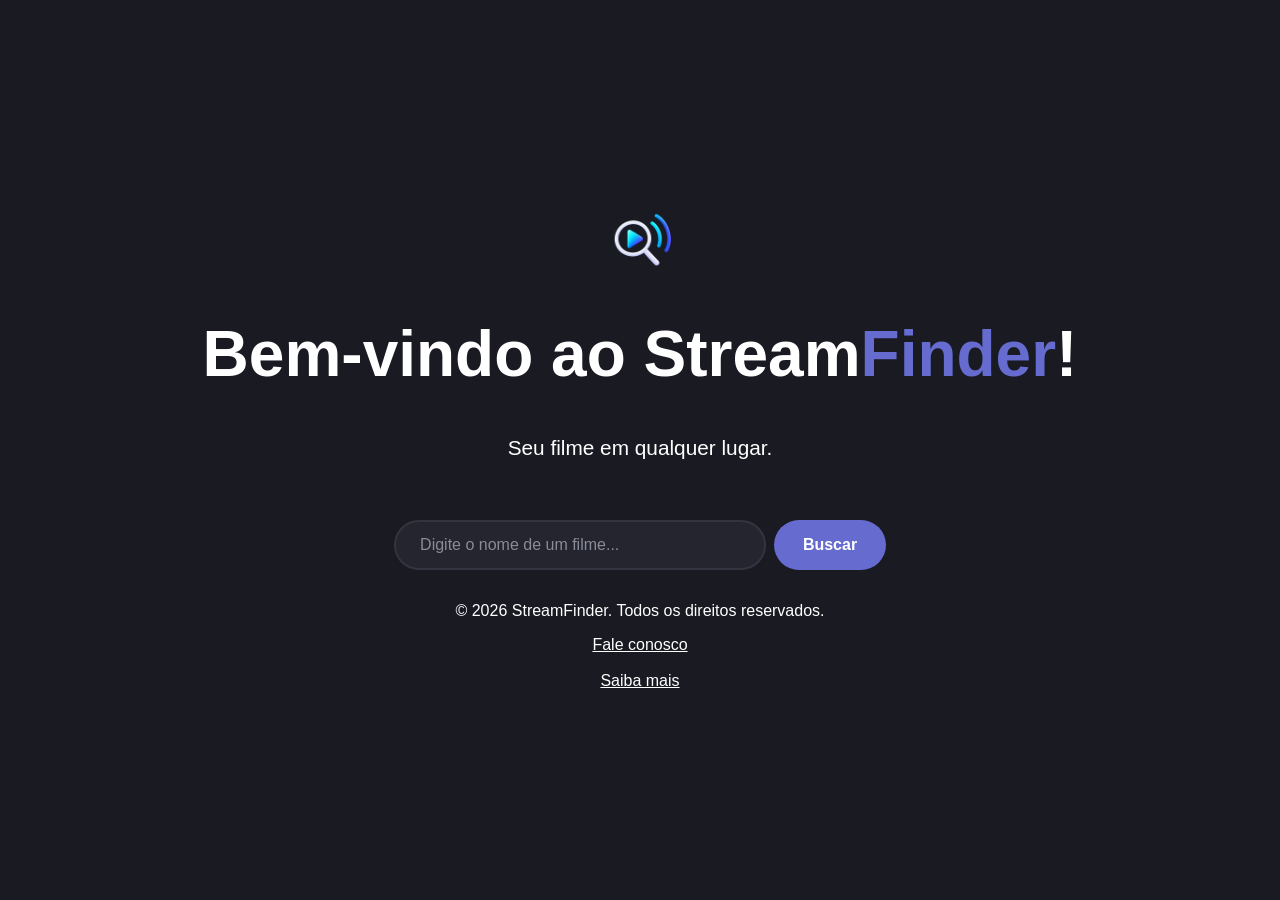
==== frontend/index.html @ 782a7907 "Merge branch 'main' of https://github.com/eftrotto/streamfinder" ====
<!DOCTYPE html>
<!-- Boiler plate = ! +tab-->
<html lang="en" >
<head>
    <meta charset="UTF-8">
    <meta name="viewport" content="width=device-width, initial-scale=1.0">
    <title>StreamFinder</title>
    <!-- Pro CSS funcionar no seu HTML vc tem que adicionar essa linha aqui debaixo, que linka o arquivo de estilo com o html -->
    <link rel="stylesheet" href="style.css">
    <!-- Linka o javascript -->
    <script src="script.js" defer></script>
</head>

<body>
    <header>
        <img src="Logo.png" alt="StreamFinder logo" id="logo">
        <!-- Ai aqui eu botei essa classe title, e lá no CSS eu defini o dela || e esse span é pra destacar aonde vai ficar roxo -->
        <h1 class="title"> Bem-vindo ao Stream<span>Finder</span>!</h1>
        <h4>
            Seu filme em qualquer lugar.
        </h4>
    </header>

    <main>
        <form id="search-form">
            <input 
                type="text" 
                id="movie-input" 
                placeholder="Digite o nome de um filme..." 
                required
            >
            <button type="submit">Buscar</button>
        </form>

        <p id="results"></p>

    </main>

    <footer>
        <p>&copy; 2026 StreamFinder. Todos os direitos reservados.</p>
        <nav>
            <a href="vgt@gmail.com">Fale conosco</a>
            <Br>
            <Br>
            <a href="/sobre">Saiba mais</a>
        </nav>
    </footer>
</body>
</html>
---- frontend/style.css ----
/* Defini as cores principais do projeto */
:root {
  --color-background: #191a22;
  --color-text: #ffffff;
  --color-primary: #666ccf;
}

/* Mudei a fonte e botei a cor do fundo e do texto */
* {
  font-family: Inter, sans-serif;
  background-color: var(--color-background);
  color: var(--color-text);
  font-weight: 400;
}

/* Centralizei o body aqui, agora na vertical também */
body {
  display: flex;
  flex-direction: column;
  justify-content: center;
  align-items: center;
  text-align: center;
  min-height: 100vh;
  margin: 0;
}

/* Fiz o destaquezinho roxo ali */
span {
  color: var(--color-primary);
  font-weight: bolder;
}

/* Deixei o título grande e em negrito */
.title {
  font-size: 4rem;
  font-weight: bolder;
  line-height: 1.2;
}

/* Aumentei um pouco o subtítulo também */
header h4 {
  font-size: 1.3rem;
  font-weight: 400;
}

/* Controlei o tamanho da logo pra não ficar gigante */
#logo {
  height: 60px;
  width: auto;
}

/* Estilizei a barra de pesquisa */
#search-form {
  display: flex;
  gap: 0.5rem;
  margin-top: 2rem;
  color-scheme: white;
}

#movie-input {
  background-color: #24252f;
  border: 2px solid #33343f;
  border-radius: 999px;
  padding: 0.9rem 1.5rem;
  font-size: 1rem;
  color: var(--color-text);
  width: 320px;
  outline: none;
  transition: border-color 0.2s ease;
}

#movie-input:focus {
  border-color: var(--color-primary);
}

#movie-input::placeholder {
  color: #8a8b99;
}

#search-form button {
  background-color: var(--color-primary);
  color: var(--color-text);
  border: none;
  border-radius: 999px;
  padding: 0.9rem 1.8rem;
  font-size: 1rem;
  font-weight: bolder;
  cursor: pointer;
  transition: background-color 0.2s ease;
}

#search-form button:hover {
  background-color: #7d82e0;
}
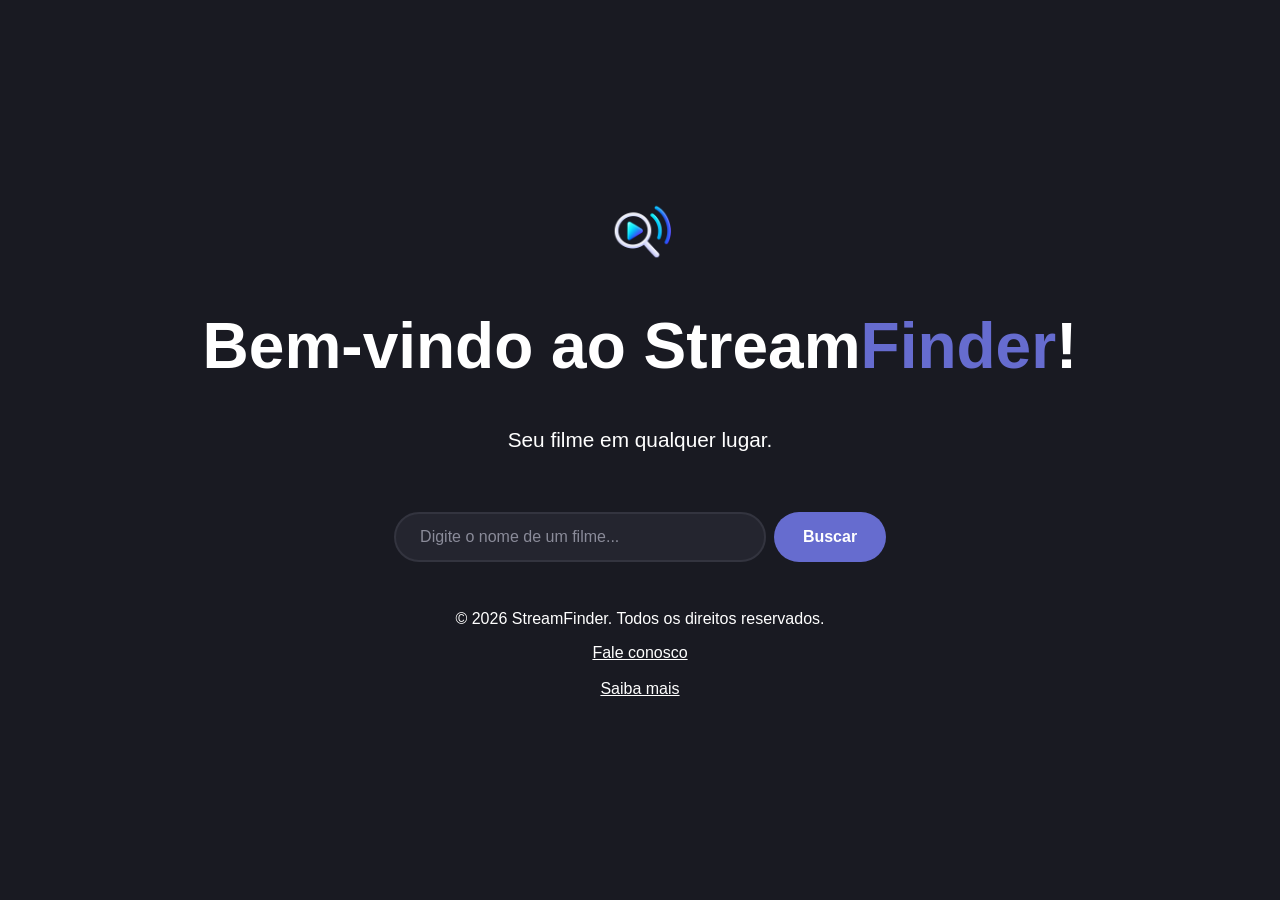
==== commit 902fb9fd: "Correção de bugs e adicionando poster no front" ====
--- a/frontend/index.html
+++ b/frontend/index.html
@@ -32,17 +32,17 @@
             <button type="submit">Buscar</button>
         </form>
 
-        <p id="results"></p>
+        <div id="results"></div>
 
     </main>
 
     <footer>
         <p>&copy; 2026 StreamFinder. Todos os direitos reservados.</p>
         <nav>
-            <a href="vgt@gmail.com">Fale conosco</a>
+            <a href="mailto:vgt@gmail.com">Fale conosco</a>
             <Br>
             <Br>
-            <a href="/sobre">Saiba mais</a>
+            <a href="https://github.com/eftrotto/streamfinder" target="_blank" rel="noopener noreferrer">Saiba mais</a>
         </nav>
     </footer>
 </body>
--- a/frontend/style.css
+++ b/frontend/style.css
@@ -91,4 +91,111 @@
 
 #search-form button:hover {
   background-color: #7d82e0;
+}
+
+/* ---------- Card do filme ---------- */
+#results {
+  margin: 2rem 1rem;
+  width: 100%;
+  max-width: 760px;
+}
+
+.card {
+  display: flex;
+  gap: 1.5rem;
+  text-align: left;
+  background-color: #24252f;
+  border: 2px solid #33343f;
+  border-radius: 20px;
+  padding: 1.25rem;
+  box-shadow: 0 12px 32px rgba(0, 0, 0, 0.35);
+}
+
+/* o "*" lá em cima pinta tudo de cor de fundo; dentro do card fica transparente */
+.card * {
+  background-color: transparent;
+}
+
+.card-poster {
+  flex: 0 0 200px;
+  width: 200px;
+  height: 300px;
+  object-fit: cover;
+  border-radius: 12px;
+  box-shadow: 0 8px 20px rgba(0, 0, 0, 0.5);
+}
+
+.card-poster-vazio {
+  display: flex;
+  align-items: center;
+  justify-content: center;
+  background-color: #33343f;
+  color: #8a8b99;
+}
+
+.card-info {
+  flex: 1;
+  min-width: 0;
+}
+
+.card-titulo {
+  margin: 0;
+  font-size: 1.8rem;
+  font-weight: bolder;
+}
+
+.card-data {
+  margin: 0.3rem 0 1rem;
+  color: #8a8b99;
+}
+
+.card-sinopse {
+  margin: 0 0 1.25rem;
+  line-height: 1.5;
+  color: #d4d5df;
+}
+
+.card-grupo {
+  margin-bottom: 0.8rem;
+}
+
+.card-grupo-titulo {
+  display: block;
+  margin-bottom: 0.4rem;
+  font-size: 0.8rem;
+  font-weight: bolder;
+  letter-spacing: 0.08em;
+  text-transform: uppercase;
+  color: var(--color-primary);
+}
+
+.chips {
+  display: flex;
+  flex-wrap: wrap;
+  gap: 0.4rem;
+}
+
+.chip {
+  padding: 0.3rem 0.8rem;
+  font-size: 0.85rem;
+  border-radius: 999px;
+  border: 1px solid #44455a;
+  background-color: #2d2e3b;
+}
+
+.chip-flatrate {
+  border-color: var(--color-primary);
+  background-color: rgba(102, 108, 207, 0.25);
+}
+
+.card-aviso {
+  color: #8a8b99;
+}
+
+/* celular: pôster em cima, informações embaixo */
+@media (max-width: 600px) {
+  .card {
+    flex-direction: column;
+    align-items: center;
+  }
 }
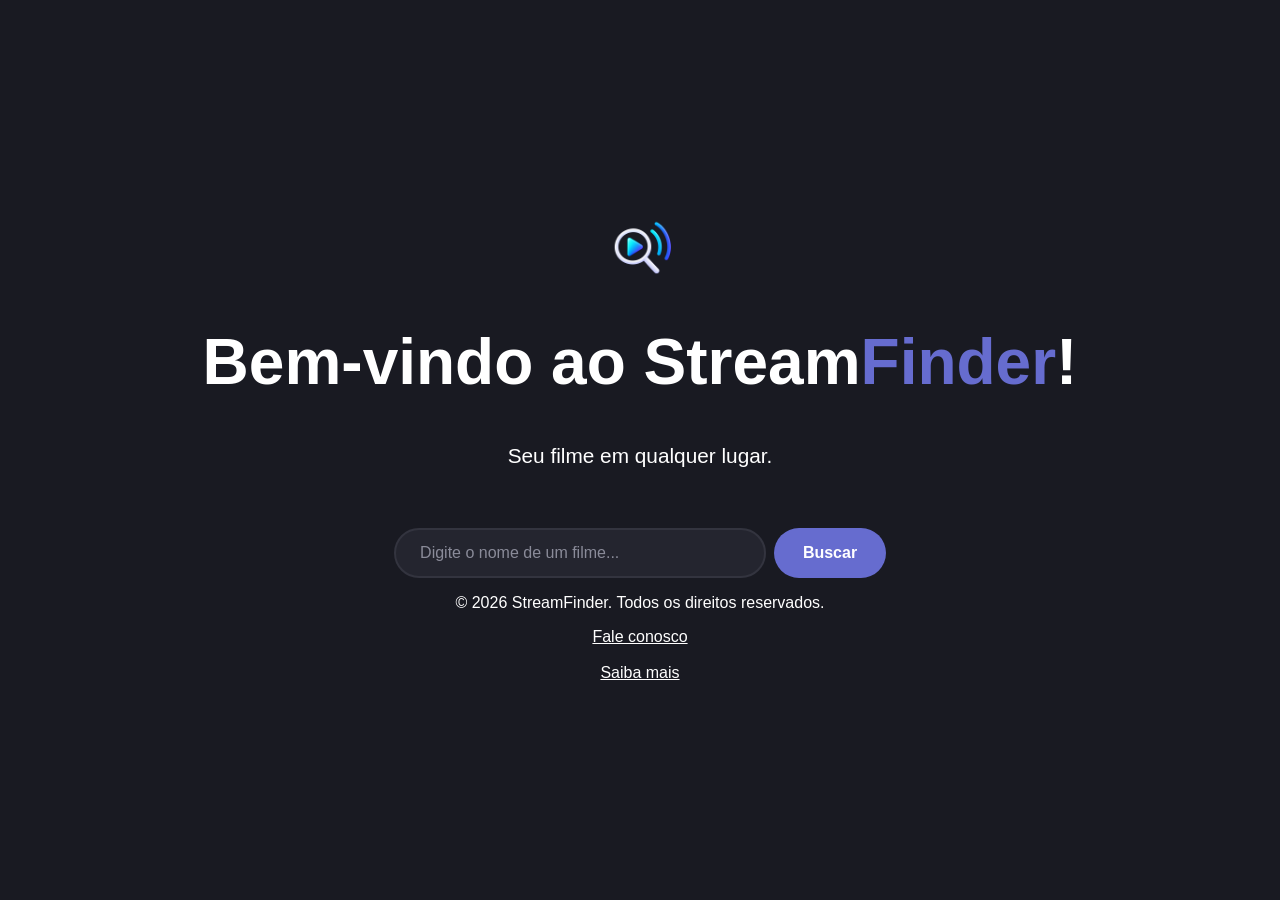
==== commit bea7db1d: "Criando nova página dedicada para a sinopse" ====
--- a/frontend/index.html
+++ b/frontend/index.html
@@ -7,8 +7,6 @@
     <title>StreamFinder</title>
     <!-- Pro CSS funcionar no seu HTML vc tem que adicionar essa linha aqui debaixo, que linka o arquivo de estilo com o html -->
     <link rel="stylesheet" href="style.css">
-    <!-- Linka o javascript -->
-    <script src="script.js" defer></script>
 </head>
 
 <body>
@@ -22,17 +20,17 @@
     </header>
 
     <main>
-        <form id="search-form">
+        <form id="search-form" action="filme.html" method="get">
             <input 
                 type="text" 
-                id="movie-input" 
+                id="movie-input"
+                name="busca"
+
                 placeholder="Digite o nome de um filme..." 
                 required
             >
             <button type="submit">Buscar</button>
         </form>
-
-        <div id="results"></div>
 
     </main>
 
--- a/frontend/style.css
+++ b/frontend/style.css
@@ -93,6 +93,31 @@
   background-color: #7d82e0;
 }
 
+/* ---------- Menu da página do filme ---------- */
+.topo-nav {
+  align-self: stretch;
+  padding: 1.25rem 2rem;
+  text-align: left;
+}
+
+.topo-nav ul {
+  display: flex;
+  gap: 1.5rem;
+  margin: 0;
+  padding: 0;
+  list-style: none;
+}
+
+.topo-nav a {
+  font-weight: bolder;
+  text-decoration: none;
+  color: var(--color-primary);
+}
+
+.topo-nav a:hover {
+  text-decoration: underline;
+}
+
 /* ---------- Card do filme ---------- */
 #results {
   margin: 2rem 1rem;
@@ -183,9 +208,12 @@
   background-color: #2d2e3b;
 }
 
-.chip-flatrate {
-  border-color: var(--color-primary);
-  background-color: rgba(102, 108, 207, 0.25);
+.logo-provedor {
+  width: 48px;
+  height: 48px;
+  object-fit: cover;
+  border-radius: 12px;
+  box-shadow: 0 2px 8px rgba(0, 0, 0, 0.4);
 }
 
 .card-aviso {
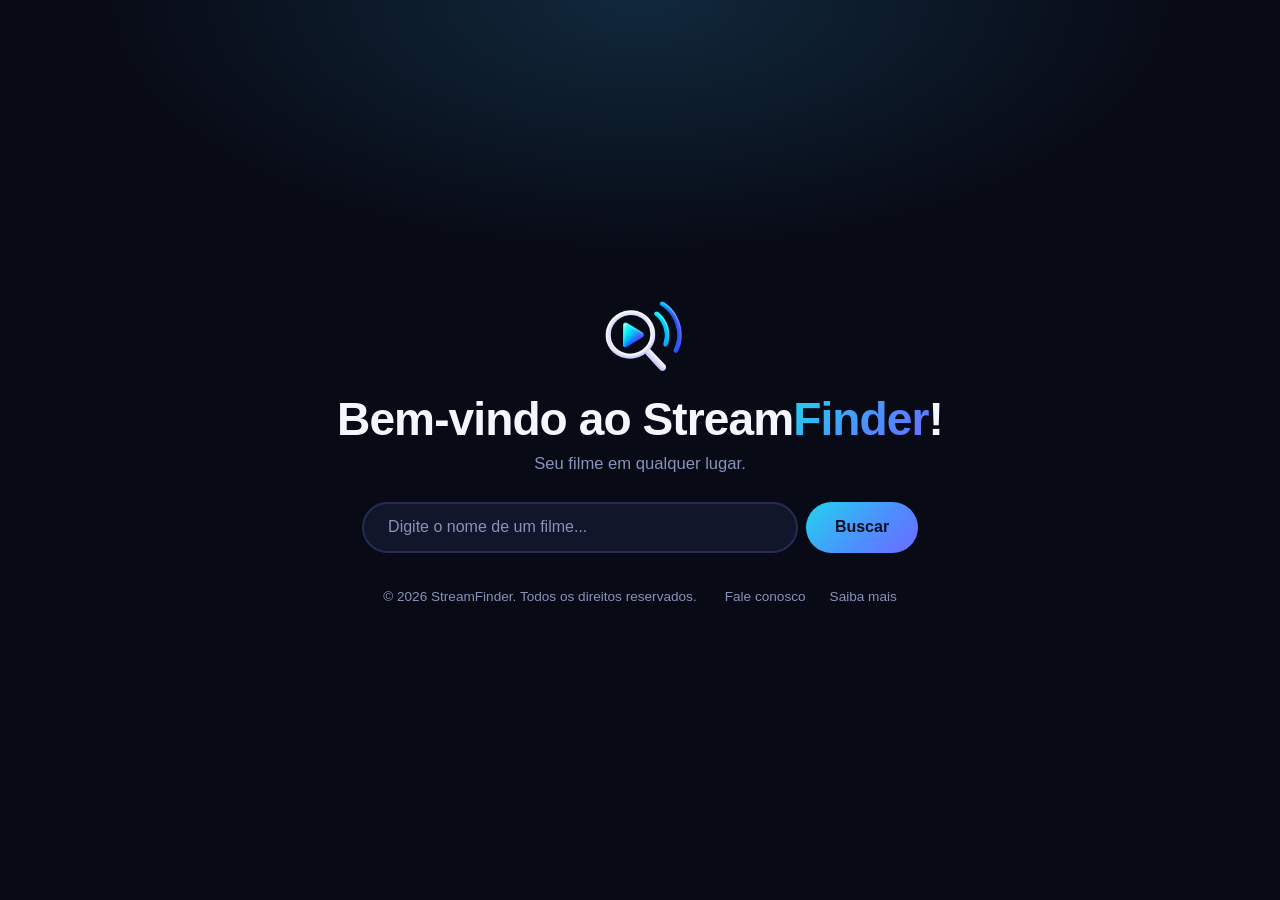
==== commit 39b64097: "Adicionando carrossel e melhorando frontend" ====
--- a/frontend/index.html
+++ b/frontend/index.html
@@ -1,12 +1,14 @@
 <!DOCTYPE html>
 <!-- Boiler plate = ! +tab-->
-<html lang="en" >
+<html lang="pt-BR">
 <head>
     <meta charset="UTF-8">
     <meta name="viewport" content="width=device-width, initial-scale=1.0">
     <title>StreamFinder</title>
     <!-- Pro CSS funcionar no seu HTML vc tem que adicionar essa linha aqui debaixo, que linka o arquivo de estilo com o html -->
     <link rel="stylesheet" href="style.css">
+    <script src="config.js" defer></script>
+    <script src="carrossel.js" defer></script>
 </head>
 
 <body>
@@ -32,14 +34,19 @@
             <button type="submit">Buscar</button>
         </form>
 
+        <!-- Carrossel: fica escondido até a API responder (carrossel.js) -->
+        <section id="populares" class="carrossel" aria-label="Filmes mais populares da semana" hidden>
+            <h3 class="carrossel-titulo">Em alta esta semana</h3>
+            <div class="carrossel-janela">
+                <ul class="carrossel-trilho" id="carrossel-trilho"></ul>
+            </div>
+        </section>
     </main>
 
     <footer>
         <p>&copy; 2026 StreamFinder. Todos os direitos reservados.</p>
         <nav>
             <a href="mailto:vgt@gmail.com">Fale conosco</a>
-            <Br>
-            <Br>
             <a href="https://github.com/eftrotto/streamfinder" target="_blank" rel="noopener noreferrer">Saiba mais</a>
         </nav>
     </footer>
--- a/frontend/style.css
+++ b/frontend/style.css
@@ -1,19 +1,31 @@
-/* Defini as cores principais do projeto */
+/* ========== Identidade visual ==========
+   Paleta tirada do logo: ciano e azul-elétrico sobre um fundo azul bem escuro.
+   Pra mudar o visual do site todo, mexa só nestas variáveis. */
 :root {
-  --color-background: #191a22;
-  --color-text: #ffffff;
-  --color-primary: #666ccf;
-}
-
-/* Mudei a fonte e botei a cor do fundo e do texto */
+  --color-background: #080b16;
+  --color-surface: #11162a;     /* cards e campo de busca */
+  --color-surface-2: #1a2140;   /* itens dentro dos cards */
+  --color-border: #242c52;
+  --color-text: #f3f6ff;
+  --color-text-soft: #c9d1ee;   /* textos longos (sinopse) */
+  --color-muted: #8892b8;       /* datas, avisos, rodapé */
+  --color-primary: #3dc2ff;     /* destaque (links, títulos pequenos) */
+  --gradient-brand: linear-gradient(135deg, #22d3ee 0%, #4f8cff 60%, #6d6bff 100%);
+}
+
+/* Fonte e cor do texto valem pro site todo. O fundo fica só no body/html. */
 * {
   font-family: Inter, sans-serif;
-  background-color: var(--color-background);
   color: var(--color-text);
   font-weight: 400;
 }
 
-/* Centralizei o body aqui, agora na vertical também */
+html {
+  background-color: var(--color-background);
+}
+
+/* Conteúdo centralizado na vertical e na horizontal. O padding garante respiro em cima e
+   embaixo mesmo quando a página é mais alta que a tela (o logo não gruda mais no topo). */
 body {
   display: flex;
   flex-direction: column;
@@ -22,81 +34,255 @@
   text-align: center;
   min-height: 100vh;
   margin: 0;
-}
-
-/* Fiz o destaquezinho roxo ali */
-span {
-  color: var(--color-primary);
-  font-weight: bolder;
-}
-
-/* Deixei o título grande e em negrito */
+  padding: clamp(1.5rem, 5vh, 3.5rem) 0;
+  box-sizing: border-box;
+  /* um brilho azul suave atrás do logo, como se ele iluminasse a página */
+  background:
+    radial-gradient(ellipse 60% 40% at 50% 0%, rgba(61, 194, 255, 0.16), transparent 70%),
+    var(--color-background);
+}
+
+/* Foco do teclado bem visível */
+a:focus-visible,
+button:focus-visible {
+  outline: 2px solid var(--color-primary);
+  outline-offset: 3px;
+}
+
+/* ---------- Topo: logo, título e subtítulo ---------- */
+#logo {
+  height: clamp(56px, 9vh, 84px);
+  width: auto;
+}
+
 .title {
-  font-size: 4rem;
-  font-weight: bolder;
-  line-height: 1.2;
-}
-
-/* Aumentei um pouco o subtítulo também */
+  margin: 0.75rem 0 0.5rem;
+  font-size: clamp(2rem, 3.6vw, 3.75rem); /* acompanha a largura da tela (e não estoura no celular) */
+  font-weight: 800;
+  line-height: 1.15;
+  letter-spacing: -0.02em;
+}
+
+/* "Finder" com o degradê da marca */
+.title span {
+  font-weight: 800;
+  color: transparent;
+  background-image: var(--gradient-brand);
+  -webkit-background-clip: text;
+  background-clip: text;
+}
+
 header h4 {
-  font-size: 1.3rem;
-  font-weight: 400;
-}
-
-/* Controlei o tamanho da logo pra não ficar gigante */
-#logo {
-  height: 60px;
-  width: auto;
-}
-
-/* Estilizei a barra de pesquisa */
+  margin: 0;
+  font-size: clamp(1rem, 1.3vw, 1.3rem);
+  color: var(--color-muted);
+}
+
+/* ---------- Barra de pesquisa ---------- */
 #search-form {
   display: flex;
   gap: 0.5rem;
-  margin-top: 2rem;
-  color-scheme: white;
+  margin-top: 1.75rem;
+  color-scheme: dark;
 }
 
 #movie-input {
-  background-color: #24252f;
-  border: 2px solid #33343f;
+  background-color: var(--color-surface);
+  border: 2px solid var(--color-border);
   border-radius: 999px;
   padding: 0.9rem 1.5rem;
   font-size: 1rem;
-  color: var(--color-text);
-  width: 320px;
+  width: clamp(220px, 30vw, 440px);
   outline: none;
-  transition: border-color 0.2s ease;
+  transition: border-color 0.2s ease, box-shadow 0.2s ease;
 }
 
 #movie-input:focus {
   border-color: var(--color-primary);
+  box-shadow: 0 0 0 4px rgba(61, 194, 255, 0.18);
 }
 
 #movie-input::placeholder {
-  color: #8a8b99;
+  color: var(--color-muted);
 }
 
 #search-form button {
-  background-color: var(--color-primary);
-  color: var(--color-text);
+  background-image: var(--gradient-brand);
+  color: #04101f; /* texto escuro: contrasta melhor com o degradê claro */
   border: none;
   border-radius: 999px;
   padding: 0.9rem 1.8rem;
   font-size: 1rem;
-  font-weight: bolder;
+  font-weight: 700;
   cursor: pointer;
-  transition: background-color 0.2s ease;
+  transition: transform 0.2s ease, box-shadow 0.2s ease, filter 0.2s ease;
 }
 
 #search-form button:hover {
-  background-color: #7d82e0;
+  transform: translateY(-1px);
+  filter: brightness(1.1);
+  box-shadow: 0 8px 22px rgba(61, 194, 255, 0.35);
+}
+
+/* ---------- Carrossel de populares (home) ---------- */
+/* o main ocupa a largura toda; sem isso ele encolhe pro tamanho do trilho e o carrossel não rola */
+main {
+  display: flex;
+  flex-direction: column;
+  align-items: center;
+  width: 100%;
+}
+
+/* a esteira ocupa a tela de ponta a ponta e o tamanho do pôster acompanha a largura do monitor */
+.carrossel {
+  --poster-largura: clamp(130px, 10vw, 240px);
+  --poster-espaco: clamp(0.75rem, 1.2vw, 1.5rem);
+  width: 100%;
+  margin-top: clamp(1.75rem, 5vh, 3.5rem);
+}
+
+.carrossel-titulo {
+  margin: 0 0 0.75rem;
+  padding: 0 var(--poster-espaco);
+  text-align: left;
+  font-size: 0.85rem;
+  font-weight: 700;
+  letter-spacing: 0.12em;
+  text-transform: uppercase;
+  color: var(--color-text-soft);
+}
+
+/* barrinha com o degradê da marca antes do título */
+.carrossel-titulo::before {
+  content: "";
+  display: inline-block;
+  width: 4px;
+  height: 1.1em;
+  margin-right: 0.65rem;
+  border-radius: 2px;
+  background-image: var(--gradient-brand);
+  vertical-align: -0.2em;
+}
+
+/* Esteira: a janela esconde o que passa dos lados e o trilho anda sozinho */
+.carrossel-janela {
+  overflow: hidden;
+  padding: 12px 0; /* folga pro pôster "subir" no hover sem ser cortado */
+  /* esmaece as bordas, pra os pôsteres entrarem e saírem suave */
+  -webkit-mask-image: linear-gradient(to right, transparent, #000 5%, #000 95%, transparent);
+  mask-image: linear-gradient(to right, transparent, #000 5%, #000 95%, transparent);
+}
+
+.carrossel-trilho {
+  display: flex;
+  width: max-content;
+  margin: 0;
+  padding: 0;
+  list-style: none;
+  /* a lista é desenhada 3x; andar 1/3 do trilho e recomeçar fica sem emenda */
+  animation: esteira var(--duracao, 40s) linear infinite;
+}
+
+/* passou o mouse ou focou com o teclado: pausa, pra dar tempo de clicar */
+.carrossel-janela:hover .carrossel-trilho,
+.carrossel-janela:focus-within .carrossel-trilho {
+  animation-play-state: paused;
+}
+
+@keyframes esteira {
+  to {
+    transform: translateX(calc(-100% / 3));
+  }
+}
+
+.carrossel-item {
+  flex: 0 0 auto;
+  margin-right: var(--poster-espaco); /* margem (e não gap) pra cada cópia da lista ter largura exata */
+}
+
+.carrossel-item a {
+  display: block;
+  border-radius: 14px;
+  outline-offset: 4px;
+}
+
+.carrossel-item img {
+  display: block;
+  width: var(--poster-largura);
+  height: auto;
+  aspect-ratio: 2 / 3; /* proporção dos pôsteres do TMDB */
+  object-fit: cover;
+  border-radius: 14px;
+  background-color: var(--color-surface);
+  box-shadow: 0 6px 16px rgba(0, 0, 0, 0.5);
+  transition: transform 0.2s ease, box-shadow 0.2s ease;
+}
+
+.carrossel-item a:hover img,
+.carrossel-item a:focus-visible img {
+  transform: translateY(-4px);
+  box-shadow: 0 14px 28px rgba(0, 0, 0, 0.6), 0 0 0 2px var(--color-primary), 0 0 24px rgba(61, 194, 255, 0.35);
+}
+
+/* quem prefere menos movimento: sem animação, só rola com o dedo/mouse */
+@media (prefers-reduced-motion: reduce) {
+  .carrossel-janela {
+    overflow-x: auto;
+    -webkit-mask-image: none;
+    mask-image: none;
+  }
+
+  .carrossel-trilho {
+    animation: none;
+  }
+
+  .carrossel-clone {
+    display: none;
+  }
+
+  .carrossel-item img,
+  #search-form button {
+    transition: none;
+  }
+}
+
+/* ---------- Rodapé: tudo em uma linha ---------- */
+footer {
+  display: flex;
+  flex-wrap: wrap;
+  justify-content: center;
+  align-items: center;
+  gap: 0.5rem 1.75rem;
+  margin-top: clamp(1.5rem, 4vh, 2.5rem);
+  padding: 0 1rem;
+  font-size: 0.85rem;
+}
+
+footer p {
+  margin: 0;
+  color: var(--color-muted);
+}
+
+footer nav {
+  display: flex;
+  gap: 1.5rem;
+}
+
+footer a {
+  color: var(--color-muted);
+  text-decoration: none;
+  transition: color 0.2s ease;
+}
+
+footer a:hover {
+  color: var(--color-text);
+  text-decoration: underline;
 }
 
 /* ---------- Menu da página do filme ---------- */
 .topo-nav {
   align-self: stretch;
-  padding: 1.25rem 2rem;
+  padding: 0 2rem 1rem;
   text-align: left;
 }
 
@@ -109,7 +295,7 @@
 }
 
 .topo-nav a {
-  font-weight: bolder;
+  font-weight: 700;
   text-decoration: none;
   color: var(--color-primary);
 }
@@ -120,7 +306,7 @@
 
 /* ---------- Card do filme ---------- */
 #results {
-  margin: 2rem 1rem;
+  margin: 1rem;
   width: 100%;
   max-width: 760px;
 }
@@ -129,16 +315,11 @@
   display: flex;
   gap: 1.5rem;
   text-align: left;
-  background-color: #24252f;
-  border: 2px solid #33343f;
+  background-color: var(--color-surface);
+  border: 2px solid var(--color-border);
   border-radius: 20px;
   padding: 1.25rem;
-  box-shadow: 0 12px 32px rgba(0, 0, 0, 0.35);
-}
-
-/* o "*" lá em cima pinta tudo de cor de fundo; dentro do card fica transparente */
-.card * {
-  background-color: transparent;
+  box-shadow: 0 12px 32px rgba(0, 0, 0, 0.4);
 }
 
 .card-poster {
@@ -154,8 +335,8 @@
   display: flex;
   align-items: center;
   justify-content: center;
-  background-color: #33343f;
-  color: #8a8b99;
+  background-color: var(--color-surface-2);
+  color: var(--color-muted);
 }
 
 .card-info {
@@ -166,18 +347,19 @@
 .card-titulo {
   margin: 0;
   font-size: 1.8rem;
-  font-weight: bolder;
+  font-weight: 800;
+  letter-spacing: -0.01em;
 }
 
 .card-data {
   margin: 0.3rem 0 1rem;
-  color: #8a8b99;
+  color: var(--color-muted);
 }
 
 .card-sinopse {
   margin: 0 0 1.25rem;
   line-height: 1.5;
-  color: #d4d5df;
+  color: var(--color-text-soft);
 }
 
 .card-grupo {
@@ -188,7 +370,7 @@
   display: block;
   margin-bottom: 0.4rem;
   font-size: 0.8rem;
-  font-weight: bolder;
+  font-weight: 700;
   letter-spacing: 0.08em;
   text-transform: uppercase;
   color: var(--color-primary);
@@ -204,8 +386,8 @@
   padding: 0.3rem 0.8rem;
   font-size: 0.85rem;
   border-radius: 999px;
-  border: 1px solid #44455a;
-  background-color: #2d2e3b;
+  border: 1px solid var(--color-border);
+  background-color: var(--color-surface-2);
 }
 
 .logo-provedor {
@@ -217,7 +399,7 @@
 }
 
 .card-aviso {
-  color: #8a8b99;
+  color: var(--color-muted);
 }
 
 /* celular: pôster em cima, informações embaixo */
@@ -226,4 +408,4 @@
     flex-direction: column;
     align-items: center;
   }
-}+}
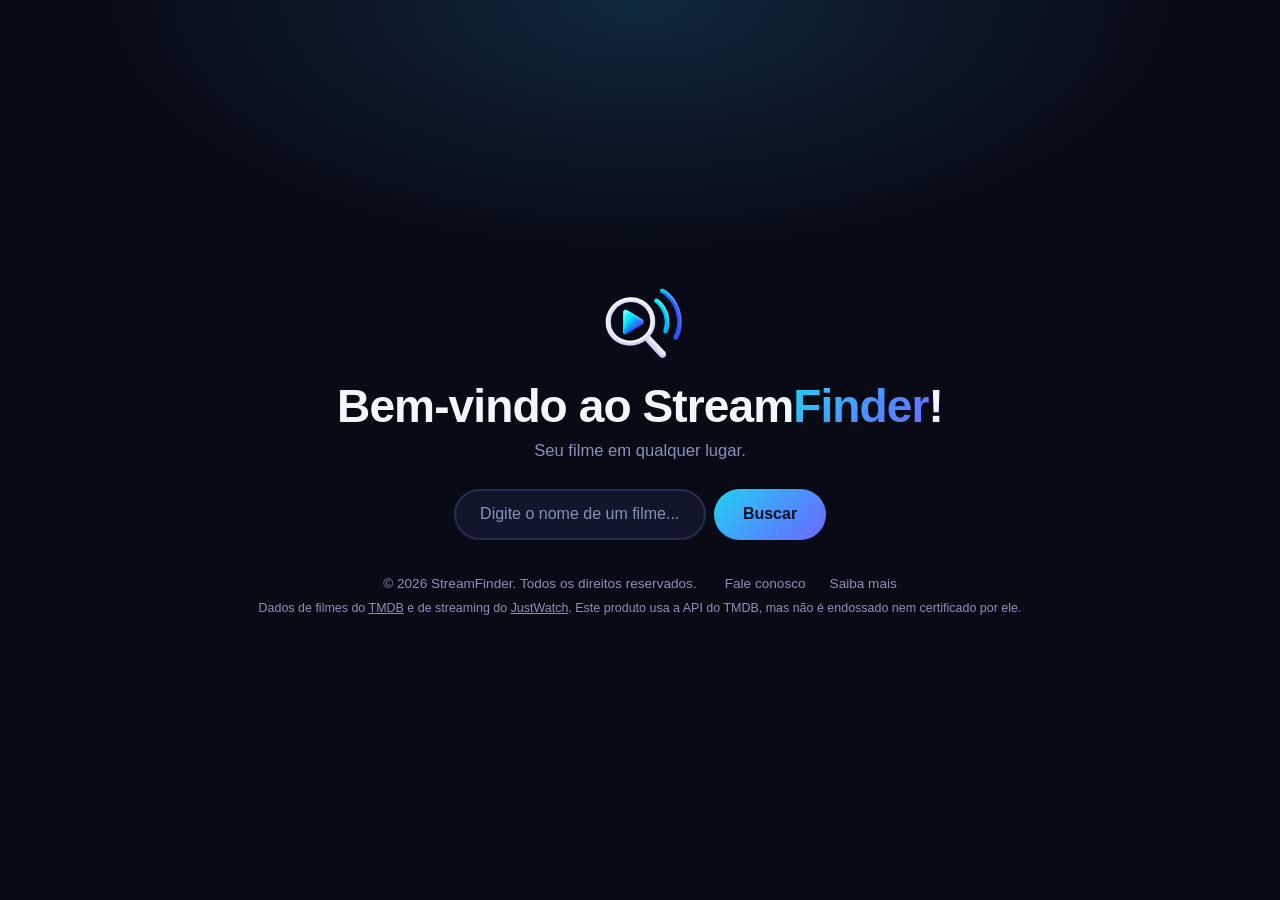
==== commit 74481955: "Atribuição e favicon" ====
--- a/frontend/index.html
+++ b/frontend/index.html
@@ -6,9 +6,11 @@
     <meta name="viewport" content="width=device-width, initial-scale=1.0">
     <title>StreamFinder</title>
     <!-- Pro CSS funcionar no seu HTML vc tem que adicionar essa linha aqui debaixo, que linka o arquivo de estilo com o html -->
+    <link rel="icon" type="image/png" href="Logo.png">
     <link rel="stylesheet" href="style.css">
     <script src="config.js" defer></script>
     <script src="carrossel.js" defer></script>
+    <script src="sugestoes.js" defer></script>
 </head>
 
 <body>
@@ -23,14 +25,23 @@
 
     <main>
         <form id="search-form" action="filme.html" method="get">
-            <input 
-                type="text" 
-                id="movie-input"
-                name="busca"
+            <div id="busca-wrapper">
+                <input
+                    type="text"
+                    id="movie-input"
+                    name="busca"
+                    autocomplete="off"
+                    role="combobox"
+                    aria-expanded="false"
+                    aria-controls="sugestoes"
+                    aria-autocomplete="list"
 
-                placeholder="Digite o nome de um filme..." 
-                required
-            >
+                    placeholder="Digite o nome de um filme..."
+                    required
+                >
+                <!-- O sugestoes.js preenche esta lista enquanto o usuário digita -->
+                <ul id="sugestoes" role="listbox" aria-label="Sugestões de filmes" hidden></ul>
+            </div>
             <button type="submit">Buscar</button>
         </form>
 
@@ -49,6 +60,11 @@
             <a href="mailto:vgt@gmail.com">Fale conosco</a>
             <a href="https://github.com/eftrotto/streamfinder" target="_blank" rel="noopener noreferrer">Saiba mais</a>
         </nav>
+        <p class="footer-credito">
+            Dados de filmes do <a href="https://www.themoviedb.org" target="_blank" rel="noopener noreferrer">TMDB</a>
+            e de streaming do <a href="https://www.justwatch.com" target="_blank" rel="noopener noreferrer">JustWatch</a>.
+            Este produto usa a API do TMDB, mas não é endossado nem certificado por ele.
+        </p>
     </footer>
 </body>
 </html>
--- a/frontend/style.css
+++ b/frontend/style.css
@@ -83,6 +83,9 @@
   display: flex;
   gap: 0.5rem;
   margin-top: 1.75rem;
+  padding: 0 1rem;
+  box-sizing: border-box;
+  max-width: 100%;
   color-scheme: dark;
 }
 
@@ -92,7 +95,8 @@
   border-radius: 999px;
   padding: 0.9rem 1.5rem;
   font-size: 1rem;
-  width: clamp(220px, 30vw, 440px);
+  width: 100%;
+  box-sizing: border-box;
   outline: none;
   transition: border-color 0.2s ease, box-shadow 0.2s ease;
 }
@@ -110,6 +114,7 @@
   background-image: var(--gradient-brand);
   color: #04101f; /* texto escuro: contrasta melhor com o degradê claro */
   border: none;
+  flex: 0 0 auto;
   border-radius: 999px;
   padding: 0.9rem 1.8rem;
   font-size: 1rem;
@@ -122,6 +127,68 @@
   transform: translateY(-1px);
   filter: brightness(1.1);
   box-shadow: 0 8px 22px rgba(61, 194, 255, 0.35);
+}
+
+/* ---------- Sugestões da busca ---------- */
+#busca-wrapper {
+  position: relative;
+  flex: 0 1 clamp(220px, 30vw, 440px); /* encolhe em telas estreitas pra o botão caber */
+  min-width: 0;
+}
+
+#sugestoes {
+  position: absolute;
+  top: calc(100% + 0.5rem);
+  left: 0;
+  right: 0;
+  z-index: 10;
+  margin: 0;
+  padding: 0.4rem;
+  list-style: none;
+  text-align: left;
+  background-color: var(--color-surface);
+  border: 2px solid var(--color-border);
+  border-radius: 20px;
+  box-shadow: 0 16px 36px rgba(0, 0, 0, 0.55);
+}
+
+#sugestoes a {
+  display: flex;
+  align-items: center;
+  gap: 0.75rem;
+  padding: 0.4rem 0.6rem;
+  border-radius: 14px;
+  text-decoration: none;
+}
+
+#sugestoes li:hover a,
+#sugestoes li[aria-selected="true"] a {
+  background-color: var(--color-surface-2);
+}
+
+#sugestoes img,
+.sugestao-sem-poster {
+  flex: 0 0 auto;
+  width: 36px;
+  height: 54px;
+  border-radius: 6px;
+  object-fit: cover;
+  background-color: var(--color-surface-2);
+}
+
+.sugestao-titulo {
+  flex: 1;
+  min-width: 0;
+  overflow: hidden;
+  text-overflow: ellipsis;
+  white-space: nowrap;
+  font-weight: 600;
+}
+
+.sugestao-ano {
+  flex: 0 0 auto;
+  font-size: 0.85rem;
+  color: var(--color-muted);
 }
 
 /* ---------- Carrossel de populares (home) ---------- */
@@ -183,10 +250,18 @@
   animation: esteira var(--duracao, 40s) linear infinite;
 }
 
-/* passou o mouse ou focou com o teclado: pausa, pra dar tempo de clicar */
-.carrossel-janela:hover .carrossel-trilho,
-.carrossel-janela:focus-within .carrossel-trilho {
+/* focou com o teclado, ou está com o dedo apoiado (.pausado, via carrossel.js): pausa */
+.carrossel-janela:focus-within .carrossel-trilho,
+.carrossel-janela.pausado .carrossel-trilho {
   animation-play-state: paused;
+}
+
+/* passou o mouse: pausa, pra dar tempo de clicar. Só em telas com mouse: no celular o
+   :hover "gruda" depois do toque e a esteira ficaria parada pra sempre */
+@media (hover: hover) {
+  .carrossel-janela:hover .carrossel-trilho {
+    animation-play-state: paused;
+  }
 }
 
 @keyframes esteira {
@@ -268,6 +343,18 @@
   gap: 1.5rem;
 }
 
+/* linha de créditos do TMDB/JustWatch, embaixo das outras */
+footer .footer-credito {
+  flex-basis: 100%;
+  max-width: 60rem;
+  font-size: 0.78rem;
+  line-height: 1.5;
+}
+
+footer .footer-credito a {
+  text-decoration: underline;
+}
+
 footer a {
   color: var(--color-muted);
   text-decoration: none;
@@ -402,10 +489,59 @@
   color: var(--color-muted);
 }
 
+/* ---------- Estado de carregamento (esqueletos) ---------- */
+.esqueleto {
+  background-color: var(--color-surface-2);
+  background-image: linear-gradient(90deg, transparent 0%, rgba(255, 255, 255, 0.07) 50%, transparent 100%);
+  background-size: 200% 100%;
+  background-repeat: no-repeat;
+  animation: brilho 1.4s ease-in-out infinite;
+}
+
+@keyframes brilho {
+  from { background-position: 200% 0; }
+  to { background-position: -200% 0; }
+}
+
+.carrossel-esqueleto {
+  width: var(--poster-largura);
+  aspect-ratio: 2 / 3;
+  border-radius: 14px;
+}
+
+/* enquanto carrega, os pôsteres fantasma ficam parados (a esteira só anda com os reais) */
+.carrossel-trilho.carregando {
+  animation: none;
+}
+
+.esqueleto-titulo { height: 2rem; width: 60%; margin-bottom: 0.6rem; border-radius: 8px; }
+.esqueleto-linha { height: 0.9rem; margin-bottom: 0.6rem; border-radius: 6px; }
+.esqueleto-data { width: 25%; margin-bottom: 1.2rem; }
+.esqueleto-curta { width: 55%; }
+.esqueleto-logos { height: 48px; width: 60%; margin-top: 1.4rem; border-radius: 12px; }
+
+/* texto só pra leitor de tela */
+.so-leitor {
+  position: absolute;
+  width: 1px;
+  height: 1px;
+  overflow: hidden;
+  clip-path: inset(50%);
+  white-space: nowrap;
+}
+
+@media (prefers-reduced-motion: reduce) {
+  .esqueleto { animation: none; }
+}
+
 /* celular: pôster em cima, informações embaixo */
 @media (max-width: 600px) {
   .card {
     flex-direction: column;
     align-items: center;
   }
-}
+
+  .card-info {
+    width: 100%;
+  }
+}
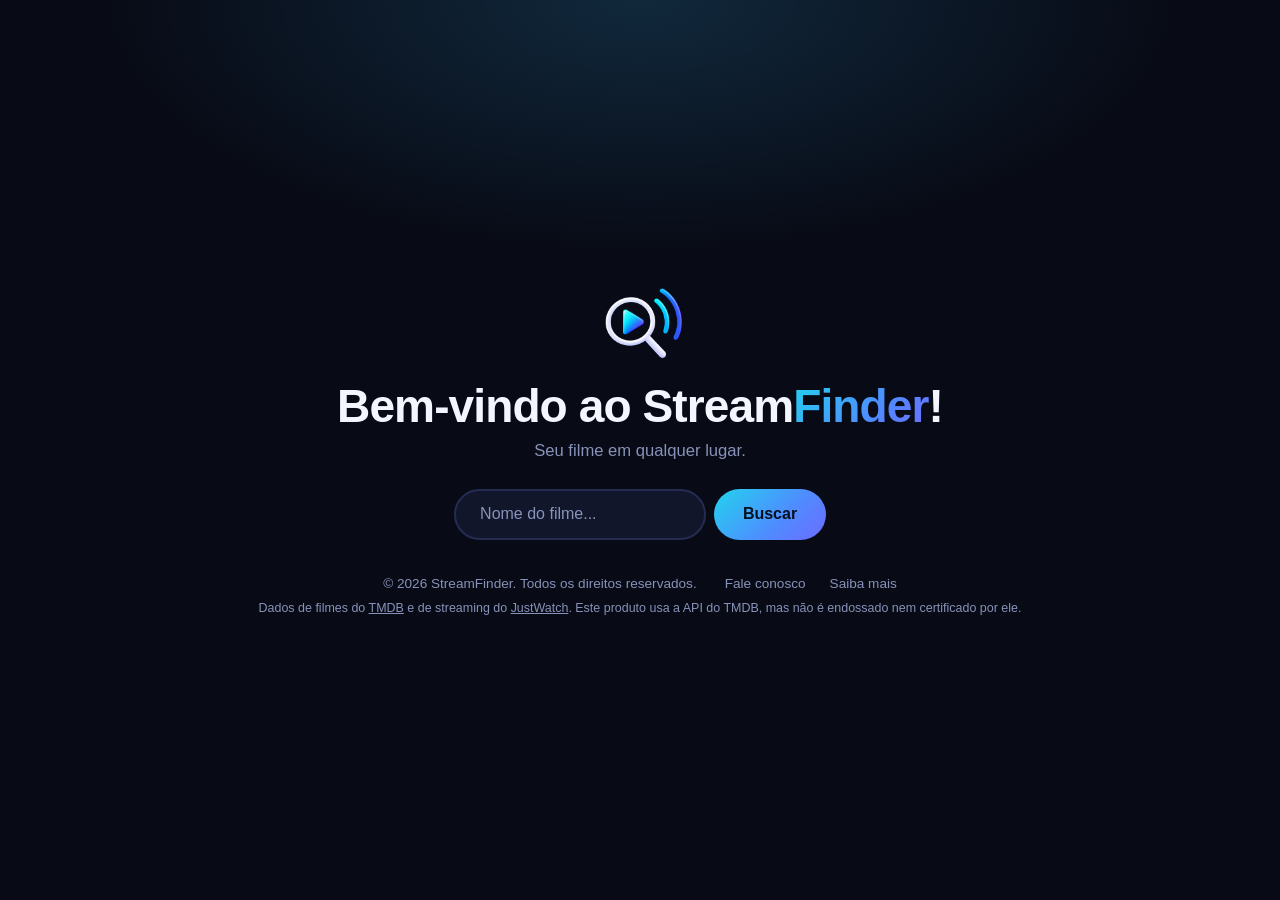
==== commit 94603ebb: "corrigindo placeholder" ====
--- a/frontend/index.html
+++ b/frontend/index.html
@@ -24,7 +24,7 @@
     </header>
 
     <main>
-        <form id="search-form" action="filme.html" method="get">
+        <form id="search-form" action="resultados.html" method="get">
             <div id="busca-wrapper">
                 <input
                     type="text"
@@ -36,7 +36,7 @@
                     aria-controls="sugestoes"
                     aria-autocomplete="list"
 
-                    placeholder="Digite o nome de um filme..."
+                    placeholder="Nome do filme..."
                     required
                 >
                 <!-- O sugestoes.js preenche esta lista enquanto o usuário digita -->
--- a/frontend/style.css
+++ b/frontend/style.css
@@ -129,6 +129,21 @@
   box-shadow: 0 8px 22px rgba(61, 194, 255, 0.35);
 }
 
+/* celular: menos respiro lateral no campo e no botão, pra o texto do campo caber inteiro */
+@media (max-width: 480px) {
+  #search-form {
+    padding: 0 0.75rem;
+  }
+
+  #movie-input {
+    padding: 0.9rem 1.1rem;
+  }
+
+  #search-form button {
+    padding: 0.9rem 1.3rem;
+  }
+}
+
 /* ---------- Sugestões da busca ---------- */
 #busca-wrapper {
   position: relative;
@@ -489,6 +504,269 @@
   color: var(--color-muted);
 }
 
+/* ---------- Notas ---------- */
+.notas {
+  display: flex;
+  flex-wrap: wrap;
+  align-items: center;
+  gap: 0.75rem 1.25rem;
+  margin-bottom: 1.1rem;
+}
+
+.nota-media {
+  display: flex;
+  align-items: baseline;
+  gap: 0.5rem;
+}
+
+.nota-media-valor {
+  font-size: 2.2rem;
+  font-weight: 800;
+  line-height: 1;
+  color: transparent;
+  background-image: var(--gradient-brand);
+  -webkit-background-clip: text;
+  background-clip: text;
+}
+
+.nota-media-legenda {
+  font-size: 0.8rem;
+  color: var(--color-muted);
+}
+
+.notas-fontes {
+  display: flex;
+  flex-wrap: wrap;
+  gap: 0.4rem;
+  margin: 0;
+  padding: 0;
+  list-style: none;
+}
+
+.nota-fonte {
+  display: flex;
+  gap: 0.45rem;
+  padding: 0.25rem 0.7rem;
+  font-size: 0.82rem;
+  border-radius: 999px;
+  border: 1px solid var(--color-border);
+  background-color: var(--color-surface-2);
+}
+
+.nota-fonte-nome {
+  color: var(--color-muted);
+}
+
+.nota-fonte-valor {
+  font-weight: 700;
+}
+
+/* ---------- Filmes parecidos (página do filme) ---------- */
+.parecidos {
+  margin-top: 2rem;
+  text-align: left;
+}
+
+.parecidos-titulo {
+  margin: 0 0 0.75rem;
+  font-size: 0.85rem;
+  letter-spacing: 0.12em;
+  text-transform: uppercase;
+  color: var(--color-text-soft);
+}
+
+.parecidos-lista {
+  display: flex;
+  gap: 0.75rem;
+  margin: 0;
+  padding: 0.5rem 0 0.75rem;
+  list-style: none;
+  overflow-x: auto;
+  scroll-behavior: smooth;
+  /* sem barra de rolagem (a do sistema destoa do tema): rola com as setas, o dedo ou o scroll lateral */
+  scrollbar-width: none;
+}
+
+.parecidos-lista::-webkit-scrollbar {
+  display: none;
+}
+
+/* faixa com as setinhas redondas por cima da fileira */
+.parecidos-faixa {
+  position: relative;
+}
+
+.parecidos-seta {
+  position: absolute;
+  top: 50%;
+  transform: translateY(-50%);
+  z-index: 2;
+  display: grid;
+  place-items: center;
+  width: 38px;
+  height: 38px;
+  padding: 0 0 3px;
+  font-size: 1.5rem;
+  line-height: 1;
+  color: var(--color-text);
+  background-color: rgba(17, 22, 42, 0.92);
+  border: 1px solid var(--color-border);
+  border-radius: 50%;
+  cursor: pointer;
+  transition: opacity 0.2s ease, border-color 0.2s ease;
+}
+
+.parecidos-seta:hover {
+  border-color: var(--color-primary);
+}
+
+.parecidos-seta:focus-visible {
+  outline: 2px solid var(--color-primary);
+  outline-offset: 2px;
+}
+
+.parecidos-seta:disabled {
+  opacity: 0;
+  pointer-events: none;
+}
+
+.parecidos-seta-esq { left: -10px; }
+.parecidos-seta-dir { right: -10px; }
+
+/* no celular o dedo já rola; as setas só atrapalham */
+@media (hover: none) {
+  .parecidos-seta {
+    display: none;
+  }
+}
+
+.parecidos-item {
+  flex: 0 0 auto;
+}
+
+.parecidos-item a {
+  display: block;
+  border-radius: 12px;
+}
+
+.parecidos-item img {
+  display: block;
+  width: 120px;
+  aspect-ratio: 2 / 3;
+  object-fit: cover;
+  border-radius: 12px;
+  background-color: var(--color-surface);
+  box-shadow: 0 6px 16px rgba(0, 0, 0, 0.5);
+  transition: transform 0.2s ease, box-shadow 0.2s ease;
+}
+
+.parecidos-item a:hover img,
+.parecidos-item a:focus-visible img {
+  transform: translateY(-3px);
+  box-shadow: 0 12px 24px rgba(0, 0, 0, 0.6), 0 0 0 2px var(--color-primary);
+}
+
+/* ---------- Página de resultados (grade de pôsteres) ---------- */
+.resultados-main {
+  width: 100%;
+  max-width: 1500px;
+  padding: 0 clamp(1rem, 3vw, 3rem);
+  box-sizing: border-box;
+}
+
+.resultados-titulo {
+  align-self: flex-start;
+  margin: 0 0 1.25rem;
+  font-size: clamp(1.2rem, 2vw, 1.8rem);
+  font-weight: 800;
+  text-align: left;
+}
+
+.grade {
+  display: grid;
+  grid-template-columns: repeat(auto-fill, minmax(clamp(130px, 12vw, 200px), 1fr));
+  gap: clamp(0.9rem, 1.6vw, 1.75rem);
+  width: 100%;
+  margin: 0;
+  padding: 0;
+  list-style: none;
+}
+
+.grade-item a {
+  display: block;
+  text-align: left;
+  text-decoration: none;
+  border-radius: 14px;
+}
+
+.grade-item img,
+.grade-sem-poster,
+.grade-esqueleto-poster {
+  display: block;
+  width: 100%;
+  aspect-ratio: 2 / 3;
+  object-fit: cover;
+  border-radius: 14px;
+  background-color: var(--color-surface);
+  box-shadow: 0 6px 16px rgba(0, 0, 0, 0.5);
+  transition: transform 0.2s ease, box-shadow 0.2s ease;
+}
+
+.grade-sem-poster {
+  display: flex;
+  align-items: center;
+  justify-content: center;
+  color: var(--color-muted);
+  background-color: var(--color-surface-2);
+}
+
+.grade-item a:hover img,
+.grade-item a:focus-visible img,
+.grade-item a:hover .grade-sem-poster {
+  transform: translateY(-4px);
+  box-shadow: 0 14px 28px rgba(0, 0, 0, 0.6), 0 0 0 2px var(--color-primary), 0 0 24px rgba(61, 194, 255, 0.3);
+}
+
+.grade-titulo {
+  display: block;
+  margin-top: 0.6rem;
+  font-size: 0.92rem;
+  font-weight: 600;
+  line-height: 1.3;
+}
+
+.grade-ano {
+  display: block;
+  font-size: 0.8rem;
+  color: var(--color-muted);
+}
+
+.botao-secundario {
+  margin: 2rem auto 0;
+  padding: 0.8rem 2rem;
+  font-size: 1rem;
+  font-weight: 700;
+  color: var(--color-text);
+  background-color: var(--color-surface);
+  border: 2px solid var(--color-border);
+  border-radius: 999px;
+  cursor: pointer;
+  transition: border-color 0.2s ease;
+}
+
+.botao-secundario:hover {
+  border-color: var(--color-primary);
+}
+
+.botao-secundario:focus-visible {
+  outline: 2px solid var(--color-primary);
+  outline-offset: 3px;
+}
+
+.resultados-main .card-aviso {
+  margin-top: 1rem;
+}
+
 /* ---------- Estado de carregamento (esqueletos) ---------- */
 .esqueleto {
   background-color: var(--color-surface-2);
